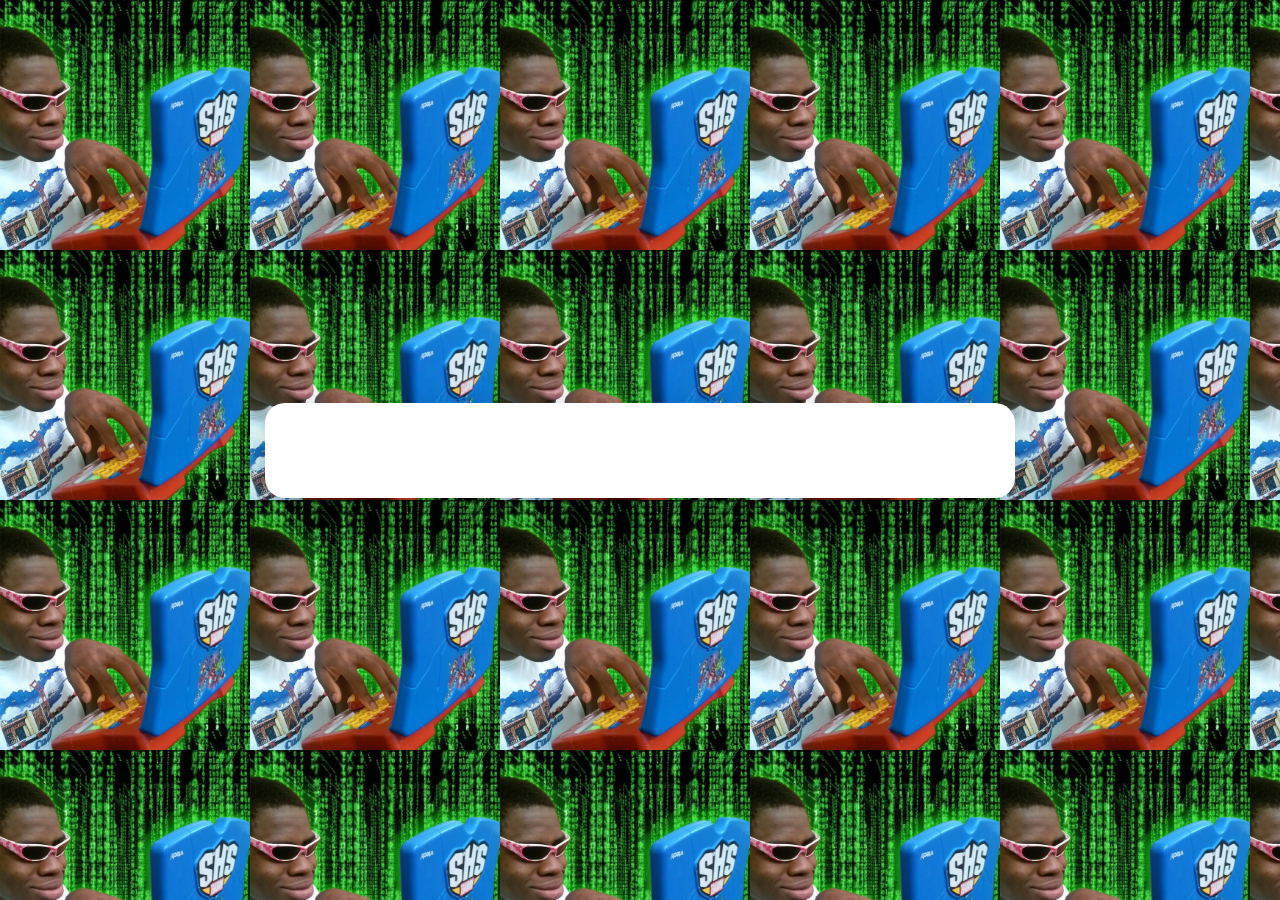
==== index.html @ fd33d491 "Update and rename test.html to index.html" ====
<!DOCTYPE html>
<html lang="es">
<link rel="stylesheet" href="style.css">
<head>
    <meta charset="UTF-8">
    <meta name="viewport" content="width=device-width, initial-scale=1.0">
    <title>Quiz</title>
</head>
<body>
    <div id="quiz-container">
        <p id="progreso"></p>
        <h2 id="pregunta"></h2>
        <div id="opciones"></div>
        <button id="btn-siguiente" style="display: none;">Siguiente</button>

        <div id="resultado" style="display: none;">
            <p id="puntaje-final"></p>
            <button id="btn-reiniciar">Reiniciar</button>
        </div>
    </div>

    <script src="examen.js"></script>
</body>
</html>
---- style.css ----
* {
    box-sizing: border-box;
    font-family: Arial, sans-serif;
}

body {
    margin: 0;
    min-height: 100vh;
    background-image: url("./negro.jpg"); 
    background-size: 250px;
    display: flex;
    justify-content: center;
    align-items: center;
    color: #222;
}

#quiz-container {
    width: 90%;
    max-width: 750px;
    background: white;
    padding: 35px;
    border-radius: 20px;
    box-shadow: 0 15px 40px rgba(0,0,0,0.25);
}

#progreso {
    font-weight: bold;
    color: #2a5298;
    margin-bottom: 20px;
}

#pregunta {
    font-size: 24px;
    margin-bottom: 25px;
}

#opciones {
    display: grid;
    gap: 15px;
}

#opciones button {
    padding: 15px;
    border: 2px solid #ddd;
    border-radius: 12px;
    background: #f7f9fc;
    cursor: pointer;
    font-size: 16px;
    transition: 0.2s;
    text-align: left;
}

#opciones button:hover {
    background: #e8f0ff;
    transform: scale(1.02);
}

#btn-siguiente,
#btn-reiniciar {
    margin-top: 25px;
    padding: 14px 25px;
    border: none;
    border-radius: 12px;
    background: #2a5298;
    color: white;
    font-size: 17px;
    cursor: pointer;
}

#btn-siguiente:hover,
#btn-reiniciar:hover {
    background: #1e3c72;
}

#resultado {
    text-align: center;
}

#puntaje-final {
    font-size: 26px;
    font-weight: bold;
}
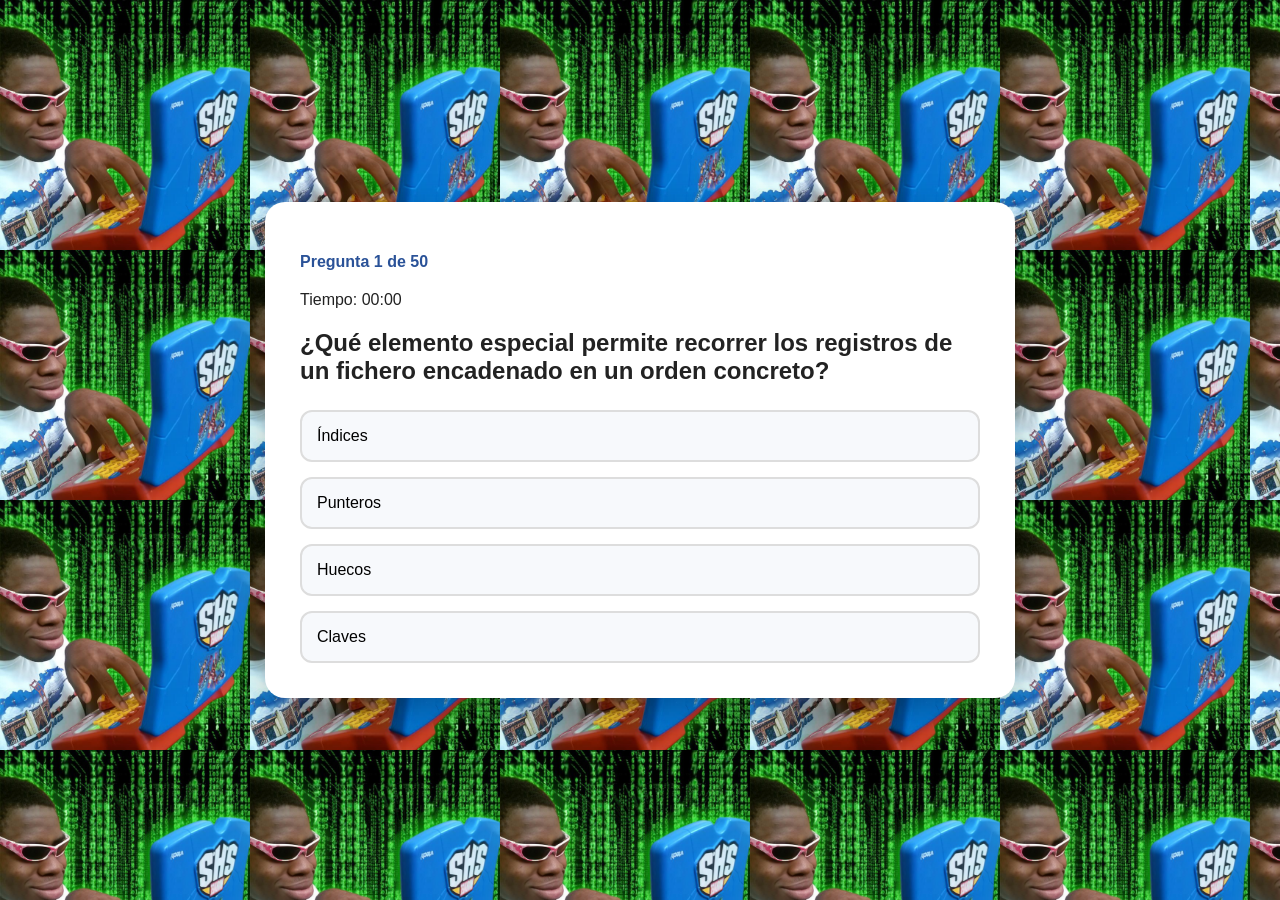
==== commit e1c503b2: "Update index.html" ====
--- a/index.html
+++ b/index.html
@@ -1,16 +1,23 @@
 <!DOCTYPE html>
 <html lang="es">
-<link rel="stylesheet" href="style.css">
 <head>
     <meta charset="UTF-8">
     <meta name="viewport" content="width=device-width, initial-scale=1.0">
-    <title>Quiz</title>
+    <title>Test Bases de Datos</title>
+    <link rel="stylesheet" href="style.css">
 </head>
 <body>
+
     <div id="quiz-container">
         <p id="progreso"></p>
+        <p id="cronometro">Tiempo: 00:00</p>
+
         <h2 id="pregunta"></h2>
+
         <div id="opciones"></div>
+
+        <div id="explicacion" style="display: none;"></div>
+
         <button id="btn-siguiente" style="display: none;">Siguiente</button>
 
         <div id="resultado" style="display: none;">
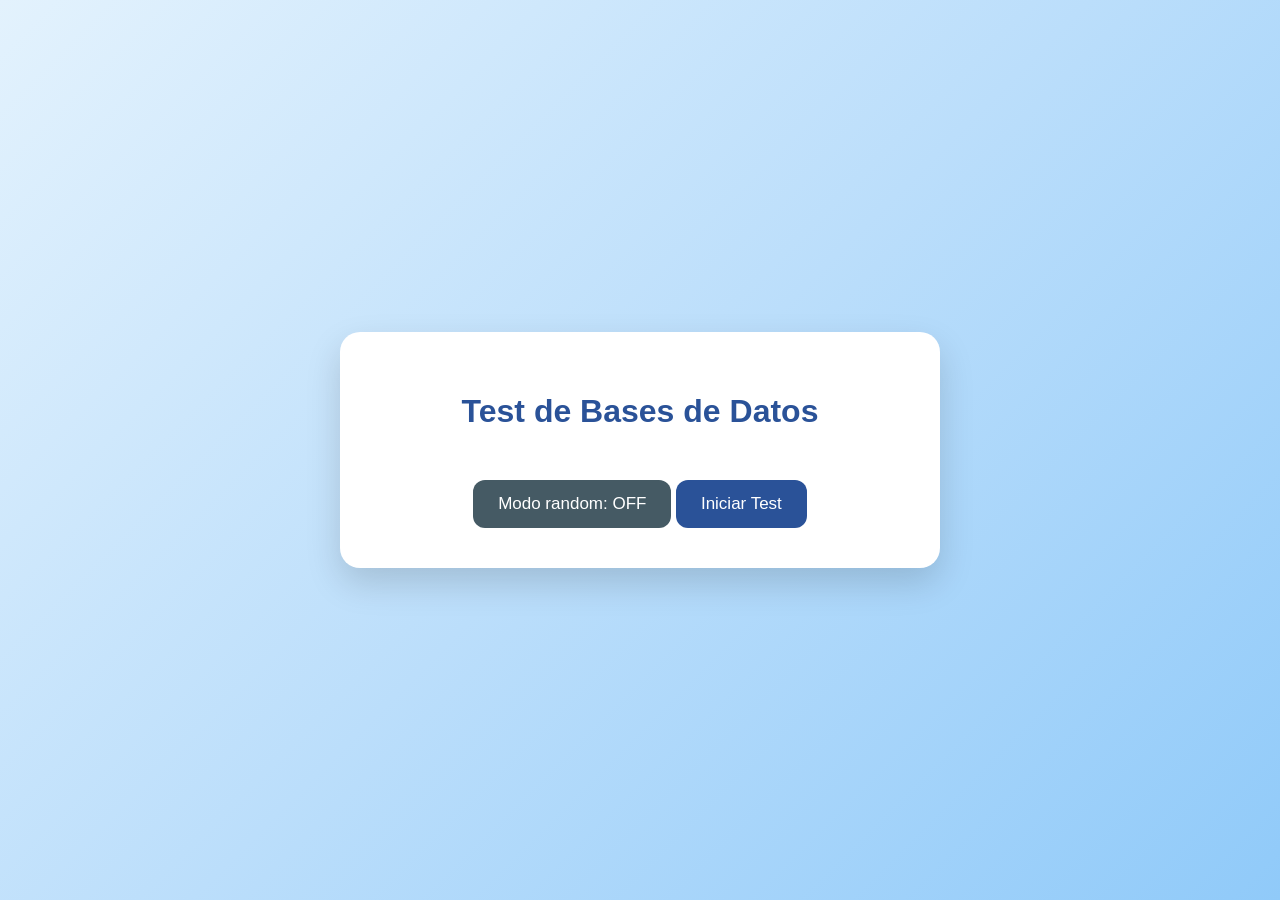
==== commit 3b01b20f: "Update index.html" ====
--- a/index.html
+++ b/index.html
@@ -8,7 +8,16 @@
 </head>
 <body>
 
-    <div id="quiz-container">
+   
+    <div id="menu-inicial">
+        <h1>Test de Bases de Datos</h1>
+
+        <button type="button" id="btn-random">Modo random: OFF</button>
+        <button type="button" id="btn-iniciar">Iniciar Test</button>
+    </div>
+
+    
+    <div id="quiz-container" style="display: none;">
         <p id="progreso"></p>
         <p id="cronometro">Tiempo: 00:00</p>
 
--- a/style.css
+++ b/style.css
@@ -6,24 +6,44 @@
 body {
     margin: 0;
     min-height: 100vh;
-    background-image: url("./negro.jpg"); 
-    background-size: 250px;
+    background: linear-gradient(135deg, #e3f2fd, #bbdefb, #90caf9);
     display: flex;
     justify-content: center;
     align-items: center;
-    color: #222;
+}
+
+#menu-inicial {
+    background: white;
+    padding: 40px;
+    border-radius: 20px;
+    text-align: center;
+    box-shadow: 0 15px 35px rgba(0,0,0,0.15);
+    width: 90%;
+    max-width: 600px;
+}
+
+#menu-inicial h1 {
+    margin-bottom: 30px;
+    color: #2a5298;
 }
 
 #quiz-container {
     width: 90%;
-    max-width: 750px;
-    background: white;
+    max-width: 800px;
+    background: #ffffff;
     padding: 35px;
-    border-radius: 20px;
-    box-shadow: 0 15px 40px rgba(0,0,0,0.25);
+    border-radius: 22px;
+    box-shadow: 0 15px 35px rgba(0,0,0,0.15);
 }
 
 #progreso {
+    font-weight: bold;
+    color: #2a5298;
+    margin-bottom: 10px;
+}
+
+#cronometro {
+    font-size: 20px;
     font-weight: bold;
     color: #2a5298;
     margin-bottom: 20px;
@@ -55,21 +75,64 @@
     transform: scale(1.02);
 }
 
+#opciones button.correcta {
+    background-color: #2e7d32 !important;
+    color: white;
+    border-color: #2e7d32;
+}
+
+#opciones button.incorrecta {
+    background-color: #c62828 !important;
+    color: white;
+    border-color: #c62828;
+}
+
+#explicacion {
+    margin-top: 20px;
+    padding: 15px;
+    background: #f5f5f5;
+    border-left: 5px solid #2a5298;
+    border-radius: 10px;
+    font-size: 16px;
+}
+
 #btn-siguiente,
-#btn-reiniciar {
-    margin-top: 25px;
+#btn-reiniciar,
+#btn-iniciar,
+#btn-random {
+    margin-top: 20px;
     padding: 14px 25px;
     border: none;
     border-radius: 12px;
-    background: #2a5298;
     color: white;
     font-size: 17px;
     cursor: pointer;
 }
 
+#btn-iniciar {
+    background: #2a5298;
+}
+
+#btn-iniciar:hover {
+    background: #1e3c72;
+}
+
+#btn-siguiente,
+#btn-reiniciar {
+    background: #2a5298;
+}
+
 #btn-siguiente:hover,
 #btn-reiniciar:hover {
     background: #1e3c72;
+}
+
+#btn-random {
+    background: #455a64;
+}
+
+#btn-random.activo {
+    background: #2e7d32;
 }
 
 #resultado {
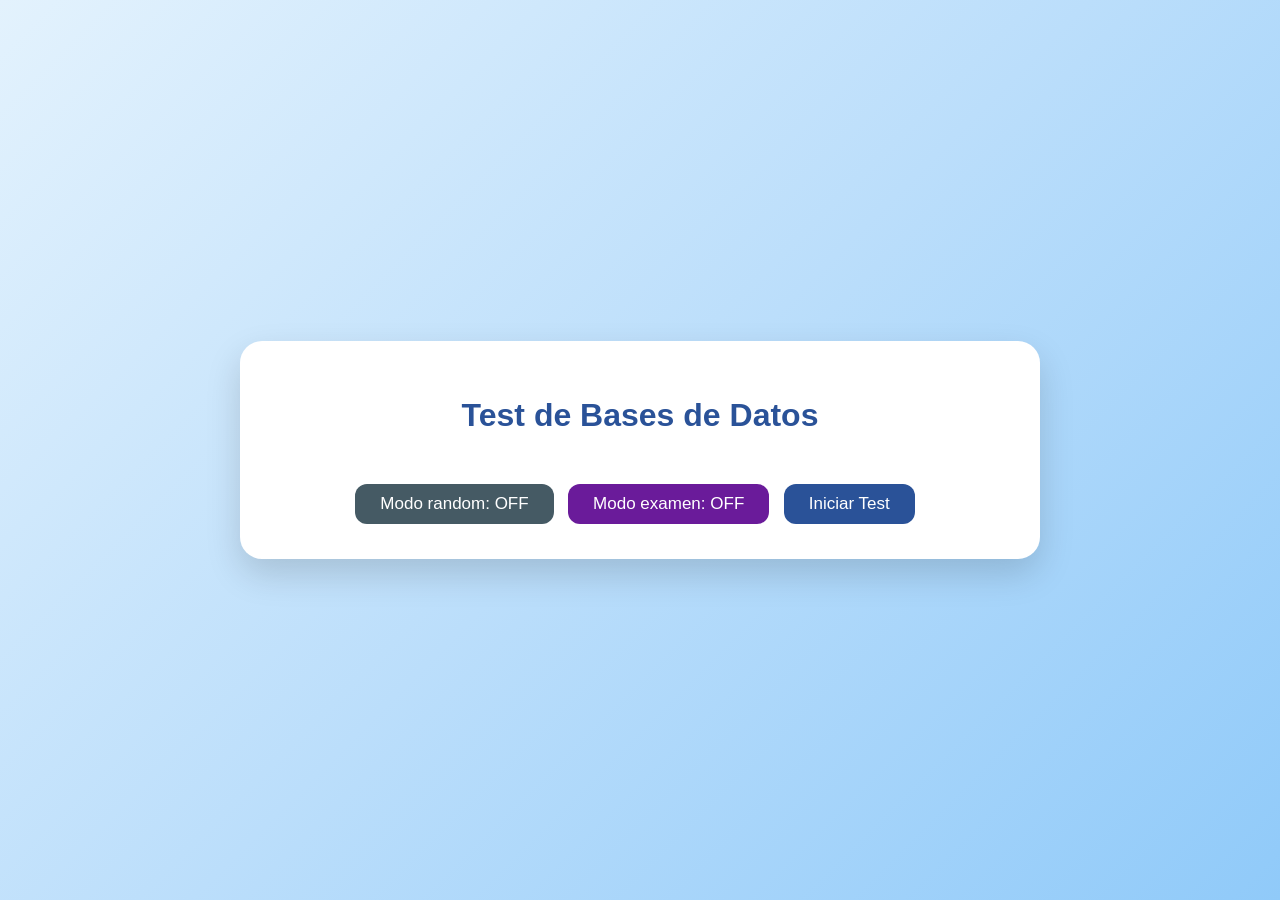
==== commit 0c3d0e18: "Update index.html" ====
--- a/index.html
+++ b/index.html
@@ -8,33 +8,37 @@
 </head>
 <body>
 
-   
-    <div id="menu-inicial">
-        <h1>Test de Bases de Datos</h1>
+<div id="menu-inicial">
+    <h1>Test de Bases de Datos</h1>
 
-        <button type="button" id="btn-random">Modo random: OFF</button>
-        <button type="button" id="btn-iniciar">Iniciar Test</button>
+    <button type="button" id="btn-random">Modo random: OFF</button>
+    <button type="button" id="btn-examen">Modo examen: OFF</button>
+    <button type="button" id="btn-iniciar">Iniciar Test</button>
+</div>
+
+<div id="quiz-container" style="display: none;">
+    <p id="progreso"></p>
+
+    <div id="barra-contenedor">
+        <div id="barra-progreso"></div>
     </div>
 
-    
-    <div id="quiz-container" style="display: none;">
-        <p id="progreso"></p>
-        <p id="cronometro">Tiempo: 00:00</p>
+    <p id="cronometro">Tiempo: 00:00</p>
 
-        <h2 id="pregunta"></h2>
+    <h2 id="pregunta"></h2>
 
-        <div id="opciones"></div>
+    <div id="opciones"></div>
 
-        <div id="explicacion" style="display: none;"></div>
+    <div id="explicacion" style="display: none;"></div>
 
-        <button id="btn-siguiente" style="display: none;">Siguiente</button>
+    <button type="button" id="btn-siguiente" style="display: none;">Siguiente</button>
 
-        <div id="resultado" style="display: none;">
-            <p id="puntaje-final"></p>
-            <button id="btn-reiniciar">Reiniciar</button>
-        </div>
+    <div id="resultado" style="display: none;">
+        <p id="puntaje-final"></p>
+        <button type="button" id="btn-reiniciar">Reiniciar</button>
     </div>
+</div>
 
-    <script src="examen.js"></script>
+<script src="examen.js"></script>
 </body>
 </html>
--- a/style.css
+++ b/style.css
@@ -12,28 +12,23 @@
     align-items: center;
 }
 
+#menu-inicial,
+#quiz-container {
+    width: 90%;
+    max-width: 800px;
+    background: white;
+    padding: 35px;
+    border-radius: 22px;
+    box-shadow: 0 15px 35px rgba(0,0,0,0.15);
+}
+
 #menu-inicial {
-    background: white;
-    padding: 40px;
-    border-radius: 20px;
     text-align: center;
-    box-shadow: 0 15px 35px rgba(0,0,0,0.15);
-    width: 90%;
-    max-width: 600px;
 }
 
 #menu-inicial h1 {
+    color: #2a5298;
     margin-bottom: 30px;
-    color: #2a5298;
-}
-
-#quiz-container {
-    width: 90%;
-    max-width: 800px;
-    background: #ffffff;
-    padding: 35px;
-    border-radius: 22px;
-    box-shadow: 0 15px 35px rgba(0,0,0,0.15);
 }
 
 #progreso {
@@ -54,9 +49,25 @@
     margin-bottom: 25px;
 }
 
+#barra-contenedor {
+    width: 100%;
+    height: 18px;
+    background: #ddd;
+    border-radius: 10px;
+    overflow: hidden;
+    margin-bottom: 20px;
+}
+
+#barra-progreso {
+    height: 100%;
+    width: 0%;
+    background: #2a5298;
+    transition: width 0.3s ease;
+}
+
 #opciones {
     display: grid;
-    gap: 15px;
+    gap: 2px;
 }
 
 #opciones button {
@@ -64,6 +75,7 @@
     border: 2px solid #ddd;
     border-radius: 12px;
     background: #f7f9fc;
+    color: #111; 
     cursor: pointer;
     font-size: 16px;
     transition: 0.2s;
@@ -96,12 +108,10 @@
     font-size: 16px;
 }
 
-#btn-siguiente,
-#btn-reiniciar,
-#btn-iniciar,
-#btn-random {
+button {
     margin-top: 20px;
-    padding: 14px 25px;
+    margin-right: 10px;
+    padding: 10px 25px;
     border: none;
     border-radius: 12px;
     color: white;
@@ -109,22 +119,10 @@
     cursor: pointer;
 }
 
-#btn-iniciar {
-    background: #2a5298;
-}
-
-#btn-iniciar:hover {
-    background: #1e3c72;
-}
-
+#btn-iniciar,
 #btn-siguiente,
 #btn-reiniciar {
     background: #2a5298;
-}
-
-#btn-siguiente:hover,
-#btn-reiniciar:hover {
-    background: #1e3c72;
 }
 
 #btn-random {
@@ -135,11 +133,19 @@
     background: #2e7d32;
 }
 
+#btn-examen {
+    background: #6a1b9a;
+}
+
+#btn-examen.activo {
+    background: #ab47bc;
+}
+
 #resultado {
     text-align: center;
 }
 
 #puntaje-final {
-    font-size: 26px;
+    font-size: 22px;
     font-weight: bold;
 }
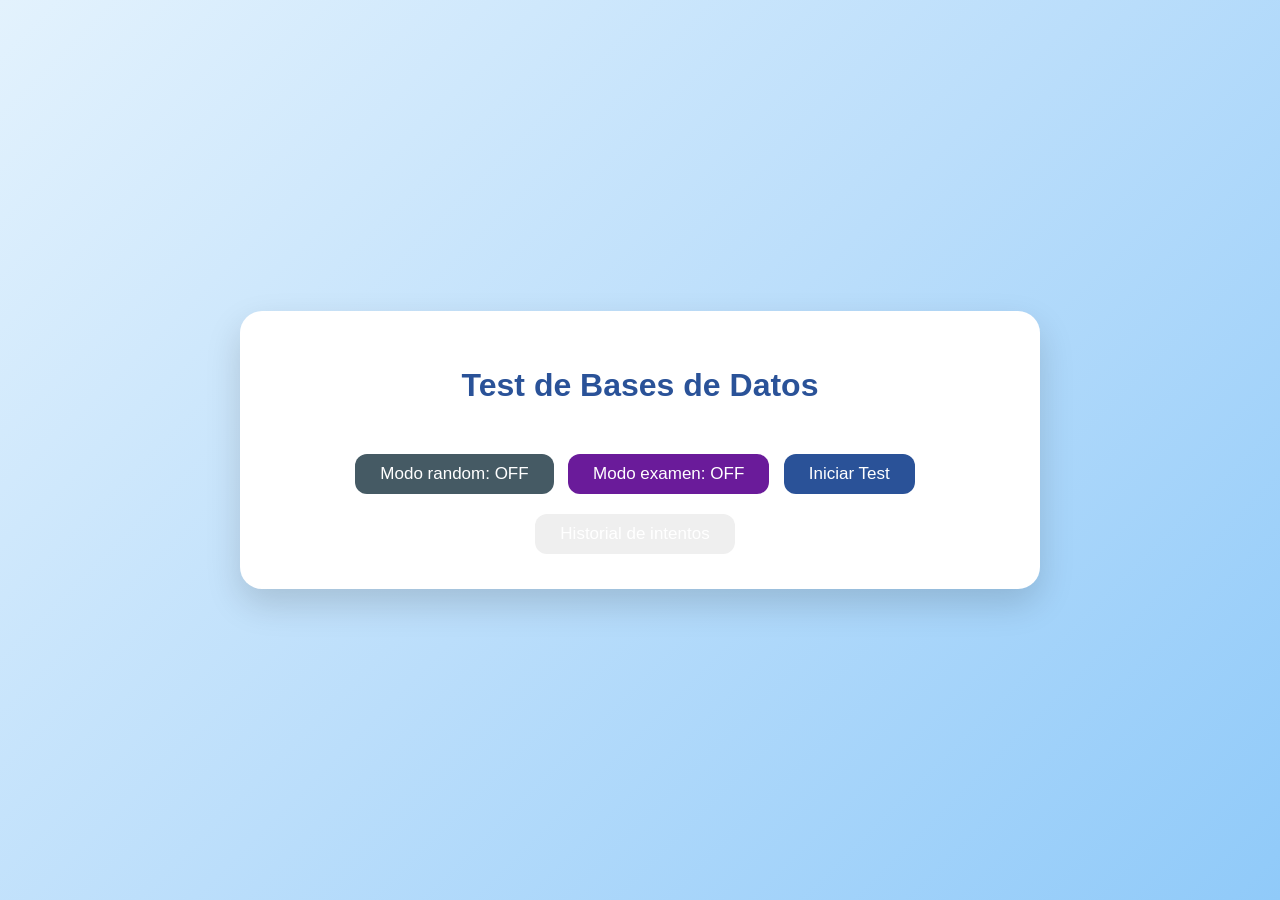
==== commit dc870817: "Update index.html" ====
--- a/index.html
+++ b/index.html
@@ -14,31 +14,36 @@
     <button type="button" id="btn-random">Modo random: OFF</button>
     <button type="button" id="btn-examen">Modo examen: OFF</button>
     <button type="button" id="btn-iniciar">Iniciar Test</button>
+    <button type="button" id="btn-ver-historial">Historial de intentos</button>
 </div>
 
-<div id="quiz-container" style="display: none;">
+<div id="quiz-container" style="display:none;">
     <p id="progreso"></p>
-
-    <div id="barra-contenedor">
-        <div id="barra-progreso"></div>
-    </div>
-
     <p id="cronometro">Tiempo: 00:00</p>
 
     <h2 id="pregunta"></h2>
 
     <div id="opciones"></div>
 
-    <div id="explicacion" style="display: none;"></div>
+    <div id="explicacion" style="display:none;"></div>
 
-    <button type="button" id="btn-siguiente" style="display: none;">Siguiente</button>
+    <button type="button" id="btn-siguiente" style="display:none;">Siguiente</button>
 
-    <div id="resultado" style="display: none;">
+    <div id="resultado" style="display:none;">
         <p id="puntaje-final"></p>
-        <button type="button" id="btn-reiniciar">Reiniciar</button>
+        <button type="button" id="btn-menu">Volver al menú</button>
     </div>
 </div>
 
+<div id="historial-global" style="display:none;">
+    <h2>Historial de intentos</h2>
+    <div id="contenido-historial"></div>
+
+    <button type="button" id="btn-borrar-historial">Borrar historial</button>
+    <button type="button" id="btn-volver-menu">Volver al menú</button>
+</div>
+
 <script src="examen.js"></script>
+
 </body>
 </html>
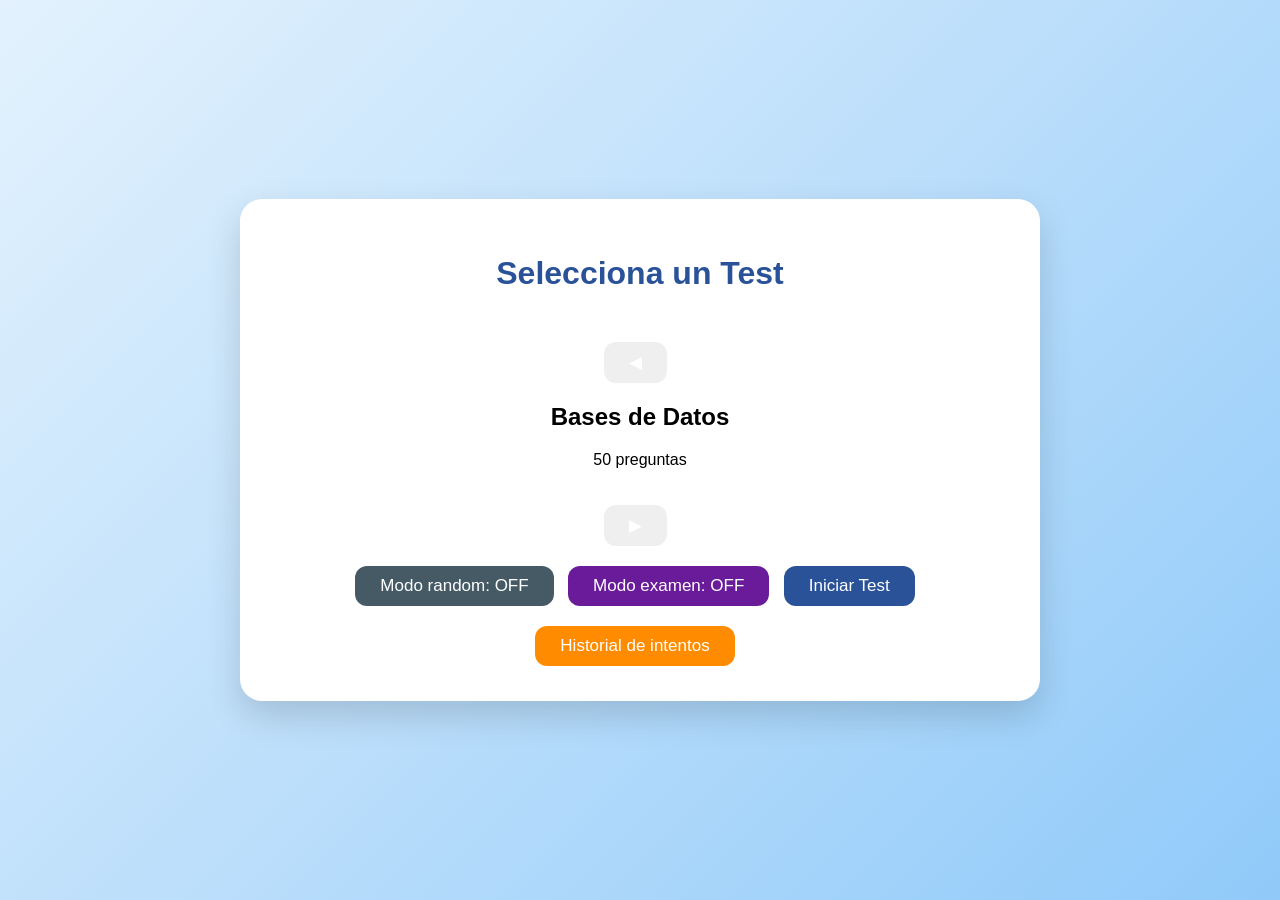
==== commit 14ac4421: "Update index.html" ====
--- a/index.html
+++ b/index.html
@@ -9,7 +9,18 @@
 <body>
 
 <div id="menu-inicial">
-    <h1>Test de Bases de Datos</h1>
+    <h1>Selecciona un Test</h1>
+
+    <div id="selector-test">
+        <button type="button" id="btn-anterior">◀</button>
+
+        <div id="test-card">
+            <h2 id="nombre-test">Bases de Datos</h2>
+            <p id="cantidad-preguntas">50 preguntas</p>
+        </div>
+
+        <button type="button" id="btn-siguiente-test">▶</button>
+    </div>
 
     <button type="button" id="btn-random">Modo random: OFF</button>
     <button type="button" id="btn-examen">Modo examen: OFF</button>
@@ -28,11 +39,13 @@
     <div id="explicacion" style="display:none;"></div>
 
     <button type="button" id="btn-siguiente" style="display:none;">Siguiente</button>
+    <button type="button" id="btn-salir">Volver al menú</button>
 
     <div id="resultado" style="display:none;">
         <p id="puntaje-final"></p>
         <button type="button" id="btn-menu">Volver al menú</button>
     </div>
+</div>
 </div>
 
 <div id="historial-global" style="display:none;">
@@ -43,6 +56,27 @@
     <button type="button" id="btn-volver-menu">Volver al menú</button>
 </div>
 
+<div id="modal-pendiente" class="modal" style="display:none;">
+    <div class="modal-contenido">
+        <h2>Intento pendiente</h2>
+
+        <p>
+            Hay un test sin terminar guardado.
+            ¿Quieres continuarlo o empezar uno nuevo?
+        </p>
+
+        <div class="modal-botones">
+            <button type="button" id="btn-continuar-pendiente">
+                Continuar
+            </button>
+
+            <button type="button" id="btn-descartar-pendiente">
+                Empezar de nuevo
+            </button>
+        </div>
+    </div>
+</div>
+
 <script src="examen.js"></script>
 
 </body>
--- a/style.css
+++ b/style.css
@@ -13,7 +13,8 @@
 }
 
 #menu-inicial,
-#quiz-container {
+#quiz-container,
+#historial-global {
     width: 90%;
     max-width: 800px;
     background: white;
@@ -35,6 +36,218 @@
     font-weight: bold;
     color: #2a5298;
     margin-bottom: 10px;
+}
+
+#cronometro {
+    font-size: 20px;
+    font-weight: bold;
+    color: #2a5298;
+    margin-bottom: 20px;
+}
+
+#pregunta {
+    font-size: 24px;
+    margin-bottom: 25px;
+}
+
+#opciones {
+    display: grid;
+    gap: 8px;
+}
+
+#opciones button {
+    padding: 15px;
+    border: 2px solid #ddd;
+    border-radius: 12px;
+    background: #f7f9fc;
+    color: #111;
+    cursor: pointer;
+    font-size: 16px;
+    transition: 0.2s;
+    text-align: left;
+}
+
+#opciones button:hover {
+    background: #e8f0ff;
+    transform: scale(1.02);
+}
+
+#opciones button.correcta {
+    background-color: #2e7d32 !important;
+    color: white;
+    border-color: #2e7d32;
+}
+
+#opciones button.incorrecta {
+    background-color: #c62828 !important;
+    color: white;
+    border-color: #c62828;
+}
+
+#opciones button:disabled {
+    cursor: not-allowed;
+    opacity: 0.95;
+}
+
+#explicacion {
+    margin-top: 20px;
+    padding: 15px;
+    background: #f5f5f5;
+    border-left: 5px solid #2a5298;
+    border-radius: 10px;
+    font-size: 16px;
+}
+
+button {
+    margin-top: 20px;
+    margin-right: 10px;
+    padding: 10px 25px;
+    border: none;
+    border-radius: 12px;
+    color: white;
+    font-size: 17px;
+    cursor: pointer;
+    transition: 0.2s;
+}
+
+button:hover {
+    transform: scale(1.03);
+}
+
+#btn-ver-historial{
+    background-color: rgb(255, 140, 0) !important;
+    color: white !important;
+}
+
+#btn-ver-historial:hover{
+    background-color: rgb(252, 158, 43) !important;
+}
+
+#btn-iniciar,
+#btn-siguiente,
+#btn-menu,
+#btn-volver-menu {
+    background: #2a5298 !important;
+    color: white !important;
+}
+
+#btn-iniciar:hover,
+#btn-siguiente:hover,
+#btn-menu:hover,
+
+#btn-volver-menu:hover {
+    background: #1e3c72 !important;
+}
+
+#btn-random {
+    background: #455a64;
+}
+
+#btn-random.activo {
+    background: #2e7d32;
+}
+
+#btn-examen {
+    background: #6a1b9a;
+}
+
+#btn-examen.activo {
+    background: #ab47bc;
+}
+
+#btn-borrar-historial {
+    background: #e53935 !important;
+    color: white !important;
+}
+
+#btn-borrar-historial:hover {
+    background: #c62828 !important;
+}
+
+#resultado {
+    text-align: center;
+}
+
+#puntaje-final {
+    font-size: 22px;
+    font-weight: bold;
+}
+
+#historial-global h2 {
+    color: #1e3c72;
+    margin-bottom: 20px;
+}
+
+#contenido-historial {
+    margin-top: 20px;
+    max-height: 500px;
+    overflow-y: auto;
+    padding-right: 10px;
+}
+
+.intento {
+    margin-bottom: 15px;
+}
+
+.btn-intento {
+    width: 100%;
+    text-align: left;
+    background: #2a5298 !important;
+    color: white !important;
+    padding: 15px;
+    border: none;
+    border-radius: 10px;
+    cursor: pointer;
+    font-weight: bold;
+    font-size: 17px;
+}
+
+.btn-intento:hover {
+    background: #262faf !important;
+}
+
+.detalles-intento {
+    margin-top: 12px;
+    padding: 15px;
+    background: #f5f5f5;
+    border-radius: 12px;
+}
+
+.error-item {
+    margin-top: 10px;
+    padding: 10px;
+    background: white;
+    border-left: 4px solid #e53935;
+    border-radius: 6px;
+}
+
+@media (max-width: 600px) {
+    #menu-inicial,
+    #quiz-container,
+    #historial-global {
+        width: 95%;
+        padding: 25px;
+    }
+
+    #pregunta {
+        font-size: 20px;
+    }
+
+    button {
+        width: 100%;
+        margin-right: 0;
+    }
+}
+
+#opciones button.seleccionada {
+    background: #90caf9 !important;
+    border-color: #2a5298 !important;
+    color: #ffffff !important;
+}
+
+#opciones button.seleccionada:hover {
+    background: #64b5f6 !important;
+}    margin-bottom: 10px;
 }
 
 #cronometro {
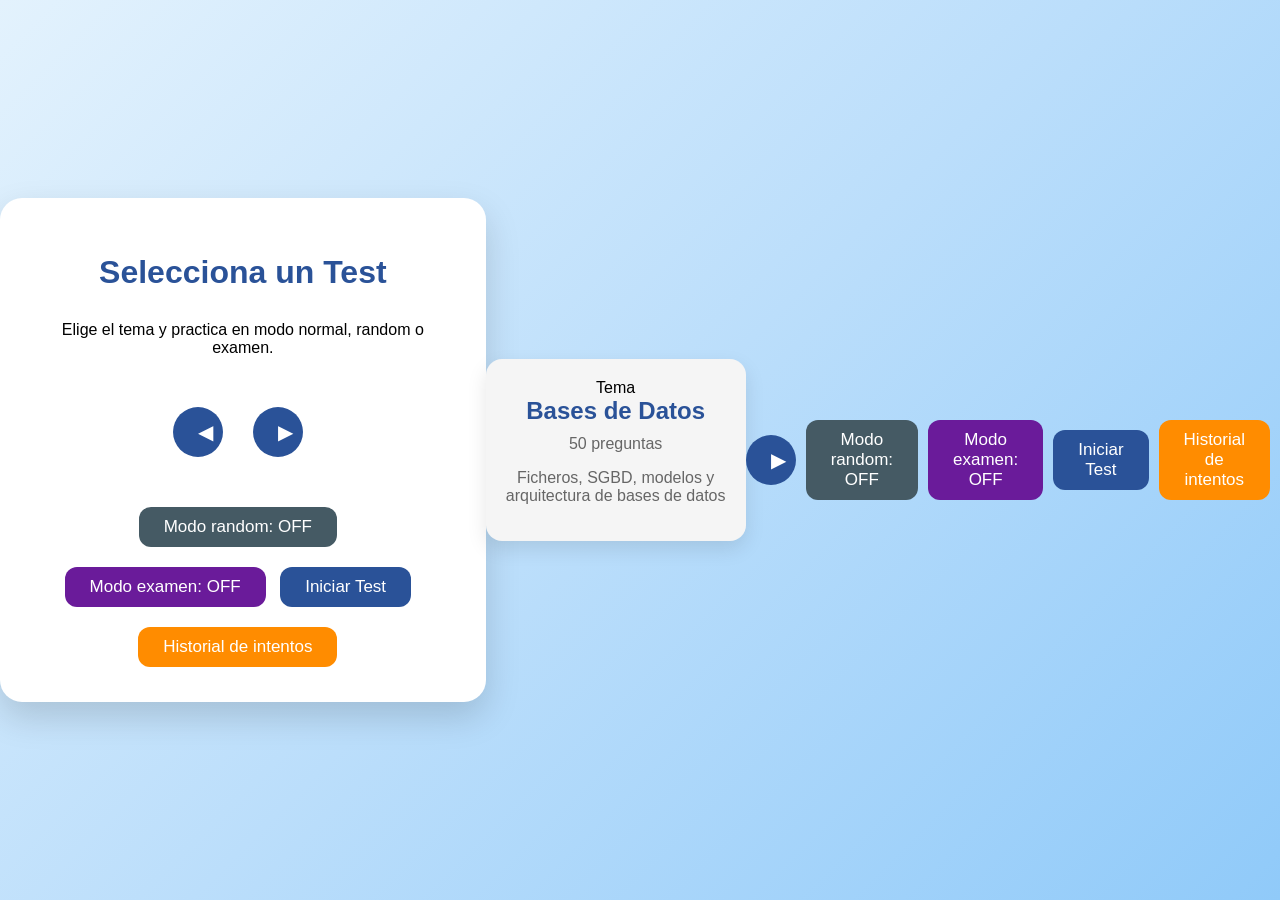
==== commit 2ad0ff7d: "Update index.html" ====
--- a/index.html
+++ b/index.html
@@ -3,22 +3,18 @@
 <head>
     <meta charset="UTF-8">
     <meta name="viewport" content="width=device-width, initial-scale=1.0">
-    <title>Test Bases de Datos</title>
+    <title>Tests de Informática</title>
     <link rel="stylesheet" href="style.css">
 </head>
 <body>
 
 <div id="menu-inicial">
     <h1>Selecciona un Test</h1>
+    <p class="subtitulo-menu">Elige el tema y practica en modo normal, random o examen.</p>
 
     <div id="selector-test">
         <button type="button" id="btn-anterior">◀</button>
-
-        <div id="test-card">
-            <h2 id="nombre-test">Bases de Datos</h2>
-            <p id="cantidad-preguntas">50 preguntas</p>
-        </div>
-
+<!DOCTYPE html>
         <button type="button" id="btn-siguiente-test">▶</button>
     </div>
 
@@ -81,3 +77,72 @@
 
 </body>
 </html>
+
+        <div id="test-card" data-test="basesdedatos">
+            <span class="test-badge">Tema</span>
+            <h2 id="nombre-test">Bases de Datos</h2>
+            <p id="cantidad-preguntas">50 preguntas</p>
+            <p id="descripcion-test">Ficheros, SGBD, modelos y arquitectura de bases de datos</p>
+        </div>
+
+        <button type="button" id="btn-siguiente-test">▶</button>
+    </div>
+
+    <button type="button" id="btn-random">Modo random: OFF</button>
+    <button type="button" id="btn-examen">Modo examen: OFF</button>
+    <button type="button" id="btn-iniciar">Iniciar Test</button>
+    <button type="button" id="btn-ver-historial">Historial de intentos</button>
+</div>
+
+<div id="quiz-container" style="display:none;">
+    <p id="progreso"></p>
+    <p id="cronometro">Tiempo: 00:00</p>
+
+    <h2 id="pregunta"></h2>
+
+    <div id="opciones"></div>
+
+    <div id="explicacion" style="display:none;"></div>
+
+    <button type="button" id="btn-siguiente" style="display:none;">Siguiente</button>
+    <button type="button" id="btn-salir">Volver al menú</button>
+
+    <div id="resultado" style="display:none;">
+        <p id="puntaje-final"></p>
+        <button type="button" id="btn-menu">Volver al menú</button>
+    </div>
+</div>
+
+<div id="historial-global" style="display:none;">
+    <h2>Historial de intentos</h2>
+    <div id="contenido-historial"></div>
+
+    <button type="button" id="btn-borrar-historial">Borrar historial</button>
+    <button type="button" id="btn-volver-menu">Volver al menú</button>
+</div>
+
+<div id="modal-pendiente" class="modal" style="display:none;">
+    <div class="modal-contenido">
+        <h2>Intento pendiente</h2>
+
+        <p>
+            Hay un test sin terminar guardado.
+            ¿Quieres continuarlo o empezar uno nuevo?
+        </p>
+
+        <div class="modal-botones">
+            <button type="button" id="btn-continuar-pendiente">
+                Continuar
+            </button>
+
+            <button type="button" id="btn-descartar-pendiente">
+                Empezar de nuevo
+            </button>
+        </div>
+    </div>
+</div>
+
+<script src="examen.js"></script>
+
+</body>
+</html>
--- a/style.css
+++ b/style.css
@@ -247,118 +247,148 @@
 
 #opciones button.seleccionada:hover {
     background: #64b5f6 !important;
-}    margin-bottom: 10px;
-}
-
-#cronometro {
+}
+
+#selector-test {
+    display: flex;
+    align-items: center;
+    justify-content: center;
+    gap: 20px;
+
+    margin: 30px 0;
+}
+
+#test-card {
+    min-width: 260px;
+    padding: 20px;
+    background: #f5f5f5;
+    border-radius: 16px;
+    text-align: center;
+    box-shadow: 0 8px 20px rgba(0,0,0,0.1);
+}
+
+#test-card h2 {
+    margin: 0;
+    color: #2a5298;
+}
+
+#test-card p {
+    margin-top: 10px;
+    color: #666;
+}
+
+#btn-anterior,
+#btn-siguiente-test {
+    background: #2a5298;
+    color: white;
     font-size: 20px;
-    font-weight: bold;
-    color: #2a5298;
-    margin-bottom: 20px;
-}
-
-#pregunta {
-    font-size: 24px;
-    margin-bottom: 25px;
-}
-
-#barra-contenedor {
-    width: 100%;
-    height: 18px;
-    background: #ddd;
-    border-radius: 10px;
-    overflow: hidden;
-    margin-bottom: 20px;
-}
-
-#barra-progreso {
-    height: 100%;
-    width: 0%;
-    background: #2a5298;
-    transition: width 0.3s ease;
-}
-
-#opciones {
-    display: grid;
-    gap: 2px;
-}
-
-#opciones button {
-    padding: 15px;
-    border: 2px solid #ddd;
-    border-radius: 12px;
-    background: #f7f9fc;
-    color: #111; 
-    cursor: pointer;
-    font-size: 16px;
-    transition: 0.2s;
-    text-align: left;
-}
-
-#opciones button:hover {
-    background: #e8f0ff;
-    transform: scale(1.02);
-}
-
-#opciones button.correcta {
-    background-color: #2e7d32 !important;
-    color: white;
-    border-color: #2e7d32;
-}
-
-#opciones button.incorrecta {
-    background-color: #c62828 !important;
-    color: white;
-    border-color: #c62828;
-}
-
-#explicacion {
+    width: 50px;
+    height: 50px;
+    border-radius: 50%;
+}
+
+#contenido-historial {
+    text-align: center;
+}
+
+#contenido-historial button {
+    display: block;
+    width: 80%;
+    max-width: 600px;
+    margin: 15px auto;
+    
+}
+
+#contenido-historial button:first-child {
+    background: #2e7d32 !important;
+    color: white !important;
+}
+
+#contenido-historial button:first-child:hover {
+    background: #1b5e20 !important;
+}
+
+#contenido-historial button:nth-child(2) {
+    background: #c62828 !important;
+    color: white !important;
+}
+
+#contenido-historial button:nth-child(2):hover {
+    background: #8e0000 !important;
+}
+
+#contenido-historial button:nth-child(3) {
+    background: #29b6f6 !important;
+    color: white !important;
+}
+
+#contenido-historial button:nth-child(3):hover {
+    background: #039be5 !important;
+}
+
+#btn-salir {
+    background: #757575 !important;
+    color: white !important;
+}
+
+#btn-salir:hover {
+    background: #616161 !important;
+}
+
+.modal {
+    position: fixed;
+    inset: 0;
+    background: rgba(0,0,0,0.6);
+
+    display: flex;
+    justify-content: center;
+    align-items: center;
+
+    z-index: 999;
+}
+
+.modal-contenido {
+    width: 90%;
+    max-width: 500px;
+
+    background: white;
+    padding: 30px;
+    border-radius: 20px;
+    text-align: center;
+
+    box-shadow: 0 15px 35px rgba(0,0,0,0.25);
+}
+
+.modal-contenido h2 {
+    margin-top: 0;
+    color: #2a5298;
+}
+
+.modal-contenido p {
+    font-size: 18px;
+    margin: 20px 0;
+    color: #444;
+}
+
+.modal-botones {
+    display: flex;
+    justify-content: center;
+    gap: 15px;
     margin-top: 20px;
-    padding: 15px;
-    background: #f5f5f5;
-    border-left: 5px solid #2a5298;
-    border-radius: 10px;
-    font-size: 16px;
-}
-
-button {
-    margin-top: 20px;
-    margin-right: 10px;
-    padding: 10px 25px;
-    border: none;
-    border-radius: 12px;
-    color: white;
-    font-size: 17px;
-    cursor: pointer;
-}
-
-#btn-iniciar,
-#btn-siguiente,
-#btn-reiniciar {
-    background: #2a5298;
-}
-
-#btn-random {
-    background: #455a64;
-}
-
-#btn-random.activo {
+}
+
+#btn-continuar-pendiente {
     background: #2e7d32;
 }
 
-#btn-examen {
-    background: #6a1b9a;
-}
-
-#btn-examen.activo {
-    background: #ab47bc;
-}
-
-#resultado {
-    text-align: center;
-}
-
-#puntaje-final {
-    font-size: 22px;
-    font-weight: bold;
-}
+#btn-continuar-pendiente:hover {
+    background: #1b5e20;
+}
+
+#btn-descartar-pendiente {
+    background: #c62828;
+}
+
+#btn-descartar-pendiente:hover {
+    background: #8e0000;
+}
